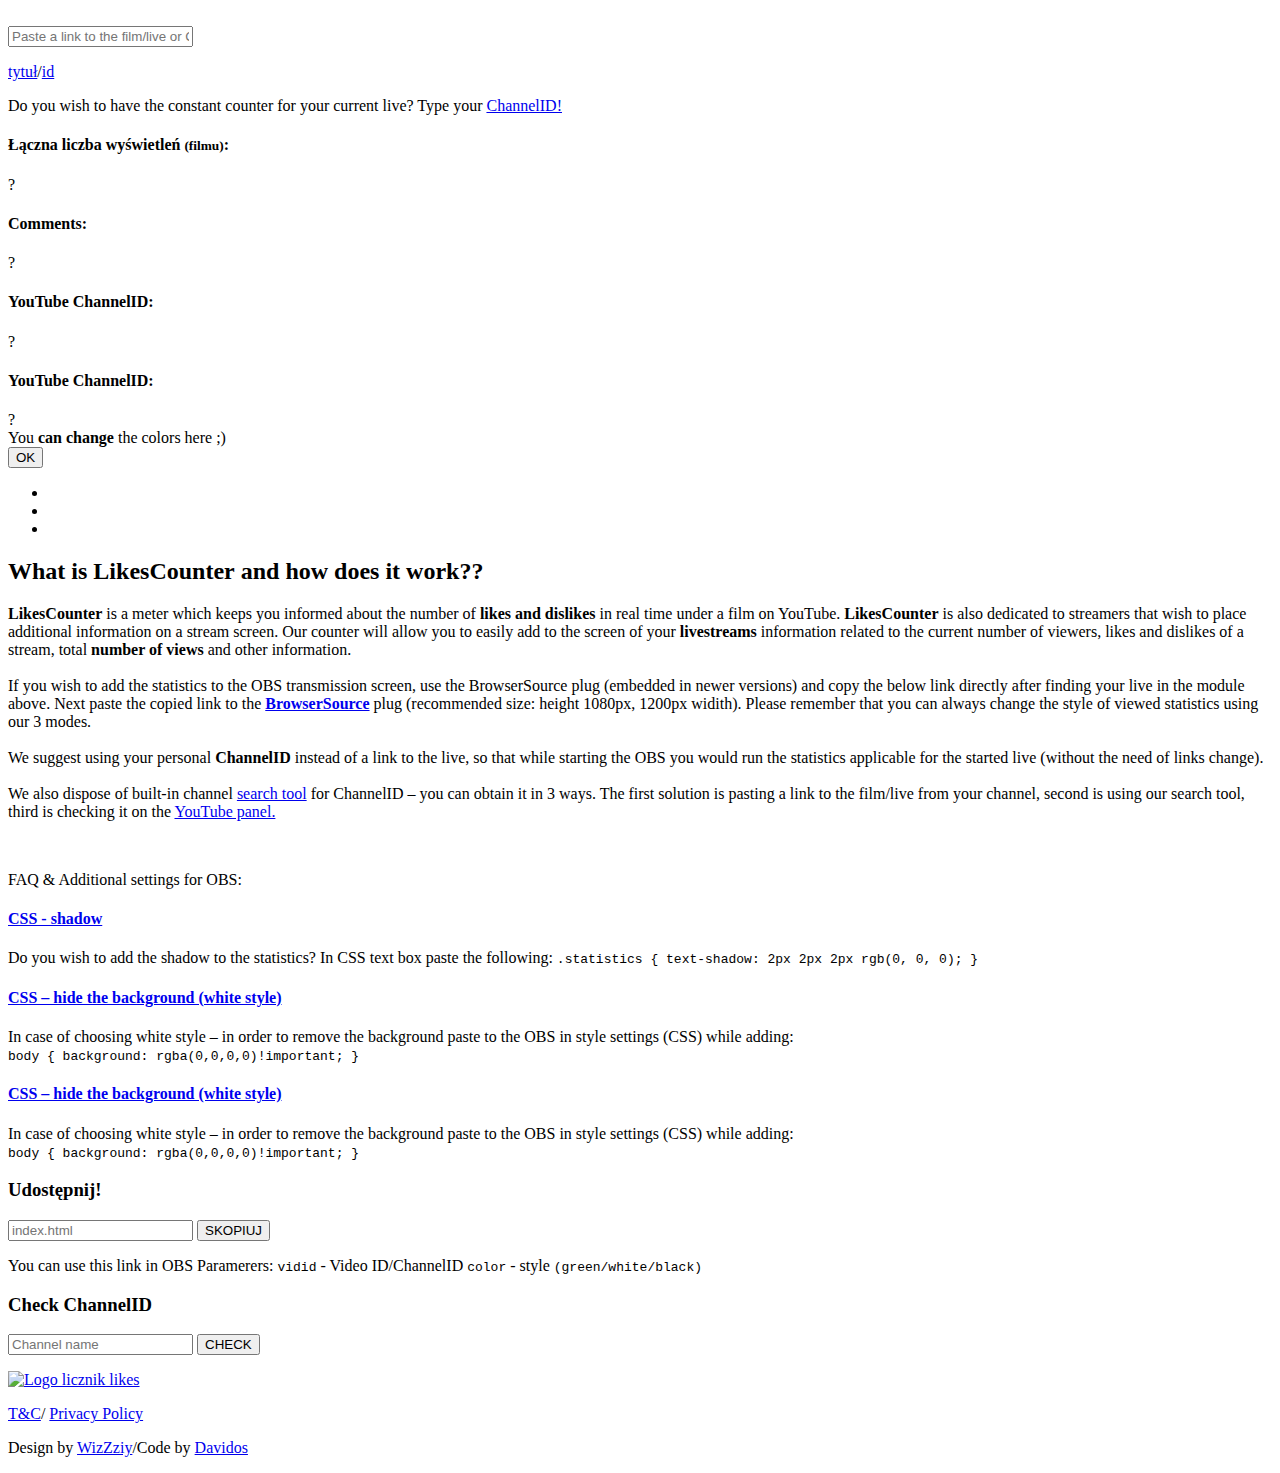
==== index359d.html @ feb71100 "Add files via upload" ====
<!DOCTYPE html>
<html lang="en">

<!-- Mirrored from likescounter.com/?color=black by HTTrack Website Copier/3.x [XR&CO'2014], Mon, 15 Feb 2021 17:49:05 GMT -->
<!-- Added by HTTrack --><meta http-equiv="content-type" content="text/html;charset=UTF-8" /><!-- /Added by HTTrack -->
<head>
    <meta charset="utf-8">
    <meta http-equiv="X-UA-Compatible" content="IE=edge">
    <meta name="viewport" content="width=device-width, initial-scale=1">
    <meta name="description" content="LikesCounter is a meter which keeps you informed about the number of likes and dislikes in real time under a film on YouTube.">
    <meta property="og:title" content="Realtime YouTube Likes Counter">
    <meta property="og:type" content="article">
    <meta property="og:url" content="index.html">
    <meta property="og:image" content="img/logo.png">
    <meta property="og:description" content="Likescounter is used to view the live likes dislikes and viewers number for any YouTube video with livestreams and OBS Support! Just type the video URL and enjoy the counter!">

    <link rel="apple-touch-icon" sizes="57x57" href="img/favicon/apple-icon-57x57.png">
    <link rel="apple-touch-icon" sizes="60x60" href="img/favicon/apple-icon-60x60.png">
    <link rel="apple-touch-icon" sizes="72x72" href="img/favicon/apple-icon-72x72.png">
    <link rel="apple-touch-icon" sizes="76x76" href="img/favicon/apple-icon-76x76.png">
    <link rel="apple-touch-icon" sizes="114x114" href="img/favicon/apple-icon-114x114.png">
    <link rel="apple-touch-icon" sizes="120x120" href="img/favicon/apple-icon-120x120.png">
    <link rel="apple-touch-icon" sizes="144x144" href="img/favicon/apple-icon-144x144.png">
    <link rel="apple-touch-icon" sizes="152x152" href="img/favicon/apple-icon-152x152.png">
    <link rel="apple-touch-icon" sizes="180x180" href="img/favicon/apple-icon-180x180.png">
    <link rel="icon" type="image/png" sizes="192x192"  href="img/favicon/android-icon-192x192.png">
    <link rel="icon" type="image/png" sizes="32x32" href="img/favicon/favicon-32x32.png">
    <link rel="icon" type="image/png" sizes="96x96" href="img/favicon/favicon-96x96.png">
    <link rel="icon" type="image/png" sizes="16x16" href="img/favicon/favicon-16x16.png">
    <meta name="theme-color" content="#00c853">


    <title>Realtime Video Likes Counter on Youtube (OBS Support)</title>

    <!-- Bootstrap core CSS -->
    <link href="css/bootstrap.min.css" rel="stylesheet">
    <link href='https://fonts.googleapis.com/css?family=Lato:300,400,700,900&amp;subset=latin,latin-ext' rel='stylesheet' type='text/css'>
    <link href="css/odometer-theme-default.css" rel="stylesheet">
    <link href="css/animate.css" rel="stylesheet">
    <link href="css/style7839.css?v=1.2" rel="stylesheet">

    <!-- HTML5 shim and Respond.js for IE8 support of HTML5 elements and media queries -->
    <!--[if lt IE 9]>
    <script src="https://oss.maxcdn.com/html5shiv/3.7.2/html5shiv.min.js"></script>
    <script src="https://oss.maxcdn.com/respond/1.4.2/respond.min.js"></script>
    <![endif]-->

    <script>
        (function(i,s,o,g,r,a,m){i['GoogleAnalyticsObject']=r;i[r]=i[r]||function(){
                (i[r].q=i[r].q||[]).push(arguments)},i[r].l=1*new Date();a=s.createElement(o),
            m=s.getElementsByTagName(o)[0];a.async=1;a.src=g;m.parentNode.insertBefore(a,m)
        })(window,document,'script','../www.google-analytics.com/analytics.js','ga');

        ga('create', 'UA-104508594-1', 'auto');
        ga('send', 'pageview');

    </script>
</head>

<body class="black">
<header>
    <div class="container">
        <div class="row">
            <div class="col-md-12 text-center">
                <a href="index.html" title="Realtime Youtube live likes counter" class="logo"><img src="img/logo.png" alt=""></a>
            </div>
            
        </div>
    </div>
</header>

<section class="selection">
    <div class="container">
        <div class="row">
            <div class="col-lg-8 col-md-12 center-block">
                <form action="#" method="get" id="formurl">
                    <input type="text" class="" name="vidid" id="vidid" placeholder="Paste a link to the film/live or ChannelID">
                </form>
                <p id="vidid-type"><a href="#" class="set-title">tytuł</a>/<a href="#" class="set-id">id</a> </p>
                <p class="slug">Do you wish to have the constant counter for your current live? Type your <a href="#searchchannel" data-toggle="tooltip" data-placement="top" title="Click and check">ChannelID!</a></p>

            </div>
        </div>
    </div>
</section>

<section class="statistics">
    <div class="container">
        <div class="row">
            <div class="col-md-12">
                <!--<h1>Tytuł: <span class="title"></span></h1>-->

                <div class="info"></div>
                <div class="counter" style="display: none">
                    <div class="line">
                        <div class="ov-likes">
                            <div class="ico"></div>
                            <span class="likes">?</span>
                        </div>
                        <div class="ov-dislikes">
                            <div class="ico"></div>
                            <span class="dislikes">?</span>
                        </div>
                    </div>

                    <div class="line l2">
                        <div class="ov-livestreamviewers">
                            <div class="ico"></div>
                            <span class="views">?</span>
                        </div>
                    </div>
                </div>
                <div class="channel-details">
                    <div class="row">
                        <div class="col-md-4 ov-views">
                            <h4>Łączna liczba wyświetleń <small>(filmu)</small>:</h4>
                            <span class="views-total">?</span>
                        </div>
                        <div class="col-md-4 ov-comments">
                            <h4>Comments:</h4>
                            <span class="comments">?</span>
                        </div>
                        <div class="col-md-4 ov-channelid">
                            <h4>YouTube ChannelID:</h4>
                            <span class="channelid">?</span>
                        </div>
                        <div class="col-md-4 ov-channelname">
                            <h4>YouTube ChannelID:</h4>
                            <span class="channelname">?</span>
                        </div>
                    </div>
                </div>

                <div class="details">
                    <span class="autor"></span>
                </div>

            </div>
        </div>
    </div>
</section>

<section class="about">
    <div class="container">
        <div class="row">
            <div class="col-md-12">
                <div class="colorselect">
                    <div class="infobox">
                        <div class="left">You <strong>can change </strong>the colors here ;)</div>
                        <button href="#" class="closebox">OK</button> </div>
                    <ul>
                                                <li><a href="index779e.html?color=green" class="green "></a></li>
                        <li><a href="index4dfb.html?color=white" class="white " ></a></li>
                        <li><a href="index359d.html?color=black" class="black active"></a></li>
                    </ul>
                </div>
            </div>
        </div>
        <div class="row">
            <div class="col-md-12 about-txt">
                <h2>What is <strong>LikesCounter</strong> and how does it work??</h2>
                <p><strong>LikesCounter</strong> is a meter which keeps you informed about the number of <strong>likes and dislikes</strong> in real time under a film on YouTube.

<strong>LikesCounter</strong> is also dedicated to streamers that wish to place additional information on a stream screen.
Our counter will allow you to easily add to the screen of your <strong>livestreams</strong> information  related to the current number of viewers, likes and dislikes of a stream, total <strong>number of views</strong> and other information.

                    <br>
                    <br> If you wish to add the statistics to the OBS transmission screen, use the BrowserSource plug (embedded in newer versions) and copy the below link directly after finding your live in the module above. Next paste the copied link to the <a href="https://www.youtube.com/watch?v=ABJbED2ngks" target="_blank"><strong>BrowserSource</strong></a> plug (recommended size: height 1080px, 1200px widith). Please remember that you can always change the style of viewed statistics using our 3 modes.


                    <br><br>We suggest using your personal <strong>ChannelID</strong> instead of a link to the live, so that while starting the OBS you would run the statistics applicable for the started live (without the need of links change).
                    <br><br>
                    We also dispose of built-in channel <a href="#searchchannel">search tool</a> for ChannelID – you can obtain it in 3 ways. The first solution is pasting a link to the film/live from your channel, second is using our search tool, third is checking it on the <a href="https://support.google.com/youtube/answer/3250431" target="_blank">YouTube panel.</a></p>
                <br><p>FAQ & Additional settings for OBS:</p>
                <div class="panel-group" id="accordion">
                    <div class="panel panel-default">
                        <div class="panel-heading">
                            <h4 class="panel-title">
                                <a data-toggle="collapse" data-parent="#accordion" href="#collapse1">CSS - shadow</a>
                            </h4>
                        </div>
                        <div id="collapse1" class="panel-collapse collapse">
                            <div class="panel-body">Do you wish to add the shadow to the statistics? In CSS text box paste the following: <code>.statistics { text-shadow: 2px 2px 2px rgb(0, 0, 0); }</code></div>
                        </div>
                    </div>
                    <div class="panel panel-default">
                        <div class="panel-heading">
                            <h4 class="panel-title">
                                <a data-toggle="collapse" data-parent="#accordion" href="#collapse2">CSS – hide the background (white style)</a>
                            </h4>
                        </div>
                        <div id="collapse2" class="panel-collapse collapse">
                            <div class="panel-body">In case of choosing white style – in order to remove the background paste to the OBS in style settings (CSS) while adding: <br>
                                <code>body { background: rgba(0,0,0,0)!important; }</code></div>
                        </div>
                    </div>
                    <div class="panel panel-default">
                        <div class="panel-heading">
                            <h4 class="panel-title">
                                <a data-toggle="collapse" data-parent="#accordion" href="#collapse2">CSS – hide the background (white style)</a>
                            </h4>
                        </div>
                        <div id="collapse2" class="panel-collapse collapse">
                            <div class="panel-body">In case of choosing white style – in order to remove the background paste to the OBS in style settings (CSS) while adding: <br>
                                <code>body { background: rgba(0,0,0,0)!important; }</code></div>
                        </div>
                    </div>
                </div>
            </div>
        </div>
        <div class="row">
            <div class="col-md-10 center-block share">
                <h3>Udostępnij!</h3>
                <div class="ov-share">
                    <input type="text" class="shareurl" id="shareurl" placeholder="index.html">
                    <button class="copy">SKOPIUJ</button>
                </div>
                <p class="parameters"><span class="big">You can use this link in OBS <span class="space"></span></span>
                    Paramerers:
                    <code>vidid</code> - Video ID/ChannelID <span class="space"></span>
                    <code>color</code> - style <kbd>(green/white/black)</kbd></p>
            </div>
        </div>
        <div class="row">
            <div class="col-md-10 center-block channelid">
                <h3>Check ChannelID</h3>
                <form action="#" method="get" id="formchannelid">
                    <input type="text" name="channel" id="searchchannel" class="searchchannel" placeholder="Channel name">
                    <input type="submit" class="submit" value="CHECK">
                </form>
                <ul class="channellist"></ul>
            </div>
        </div>
    </div>
</section>



<footer>
    <div class="container">
        <div class="row">
            <div class="col-md-6">
                <a href="index.html" title="Licznik youtube like"><img src="img/logo-footer.png" alt="Logo licznik likes"></a>
            </div>
            <div class="col-md-6 text-right right">
				<p class="terms"><a href="terms_and_conditions.html" title="terms and conditions" target="_blank">T&C</a><span>/</span> <a href="privacy_policy.html">Privacy Policy</a></p>
                <p>Design by <a href="http://wizzziy.pl/" title="WizZziy Graphic Designer, Web Designer, Grafik, Grafika" target="_blank">WizZziy</a><span>/</span>Code by <a href="http://davidos.pl/" title="Davidos - Programista, Front-end Developer, Web Developer, Full-Stack Developer, HTML, PHP" target="_blank">Davidos</a></p>
            </div>
        </div>
    </div>
</footer>


<!-- Bootstrap core JavaScript
================================================== -->
<!-- Placed at the end of the document so the pages load faster -->
<script src="../ajax.googleapis.com/ajax/libs/jquery/1.11.2/jquery.min.js"></script>
<script src="js/bootstrap.min.js"></script>
<script src="js/odometer.min.js"></script>
<script src="js/bootstrap-notify.min.js"></script>
<script>
    var langArr = {"page-desc":"LikesCounter is a meter which keeps you informed about the number of likes and dislikes in real time under a film on YouTube.","page-title":"Realtime Video Likes Counter on Youtube (OBS Support)","input-placeholder":"Paste a link to the film\/live or ChannelID","input-slug":"Do you wish to have the constant counter for your current live? Type your <a href=\"#searchchannel\" data-toggle=\"tooltip\" data-placement=\"top\" title=\"Click and check\">ChannelID!<\/a>","title":"tytu\u0142","total-views":"\u0141\u0105czna liczba wy\u015bwietle\u0144 <small>(filmu)<\/small>","comments":"Comments","channelid":"YouTube ChannelID","channelname":"Channel name","color-change":"You <strong>can change <\/strong>the colors here ;)","about-title":"What is <strong>LikesCounter<\/strong> and how does it work?","about-desc":"<strong>LikesCounter<\/strong> is a meter which keeps you informed about the number of <strong>likes and dislikes<\/strong> in real time under a film on YouTube.\n\n<strong>LikesCounter<\/strong> is also dedicated to streamers that wish to place additional information on a stream screen.\nOur counter will allow you to easily add to the screen of your <strong>livestreams<\/strong> information  related to the current number of viewers, likes and dislikes of a stream, total <strong>number of views<\/strong> and other information.\n\n                    <br>\n                    <br> If you wish to add the statistics to the OBS transmission screen, use the BrowserSource plug (embedded in newer versions) and copy the below link directly after finding your live in the module above. Next paste the copied link to the <a href=\"https:\/\/www.youtube.com\/watch?v=ABJbED2ngks\" target=\"_blank\"><strong>BrowserSource<\/strong><\/a> plug (recommended size: height 1080px, 1200px widith). Please remember that you can always change the style of viewed statistics using our 3 modes.\n\n\n                    <br><br>We suggest using your personal <strong>ChannelID<\/strong> instead of a link to the live, so that while starting the OBS you would run the statistics applicable for the started live (without the need of links change).\n                    <br><br>\n                    We also dispose of built-in channel <a href=\"#searchchannel\">search tool<\/a> for ChannelID \u2013 you can obtain it in 3 ways. The first solution is pasting a link to the film\/live from your channel, second is using our search tool, third is checking it on the <a href=\"https:\/\/support.google.com\/youtube\/answer\/3250431\" target=\"_blank\">YouTube panel.<\/a>","faq-title":"FAQ & Additional settings for OBS","faq-1-title":"CSS - shadow","faq-1":"Do you wish to add the shadow to the statistics? In CSS text box paste the following: <code>.statistics { text-shadow: 2px 2px 2px rgb(0, 0, 0); }<\/code>","faq-2-title":"CSS \u2013 hide the background (white style)","faq-2":"In case of choosing white style \u2013 in order to remove the background paste to the OBS in style settings (CSS) while adding: <br>\n                                <code>body { background: rgba(0,0,0,0)!important; }<\/code>","share":"Udost\u0119pnij!","copy":"SKOPIUJ","share-undertext":"<span class=\"big\">You can use this link in OBS <span class=\"space\"><\/span><\/span>\n                    Paramerers:\n                    <code>vidid<\/code> - Video ID\/ChannelID <span class=\"space\"><\/span>\n                    <code>color<\/code> - style <kbd>(green\/white\/black)<\/kbd>","channelid-title":"Check ChannelID","channelid-wrong":"Something wrong? Check <a href=\"https:\/\/support.google.com\/youtube\/answer\/3250431\" target=\"_blank\">youtube help about ChannelID.<\/a>","channel-name":"Channel name","check":"CHECK","notify-info":"Information:","notify-problems-google-api-key":"We had problems with counter because YouTube has too low request limits per day - we didn\\'t know that this counter has that much interest :)<br> We added new keys and optimalized code - <strong>problem fixed<\/strong>","error-wrong-id":"Wrong ID","error-wrong-id-channel":"Wrong Channel ID","live-ended":"LIVE ended at","error-no-live":"No livestream found for this channel or wrong ID, retrying.."};
    function getTrans(name) {
        return langArr[name];
    }
</script>
<script src="js/script.js"></script>
<script src="js/notificationsf9e3.js?v=1.1"></script>

</body>

<!-- Mirrored from likescounter.com/?color=black by HTTrack Website Copier/3.x [XR&CO'2014], Mon, 15 Feb 2021 17:49:05 GMT -->
</html>
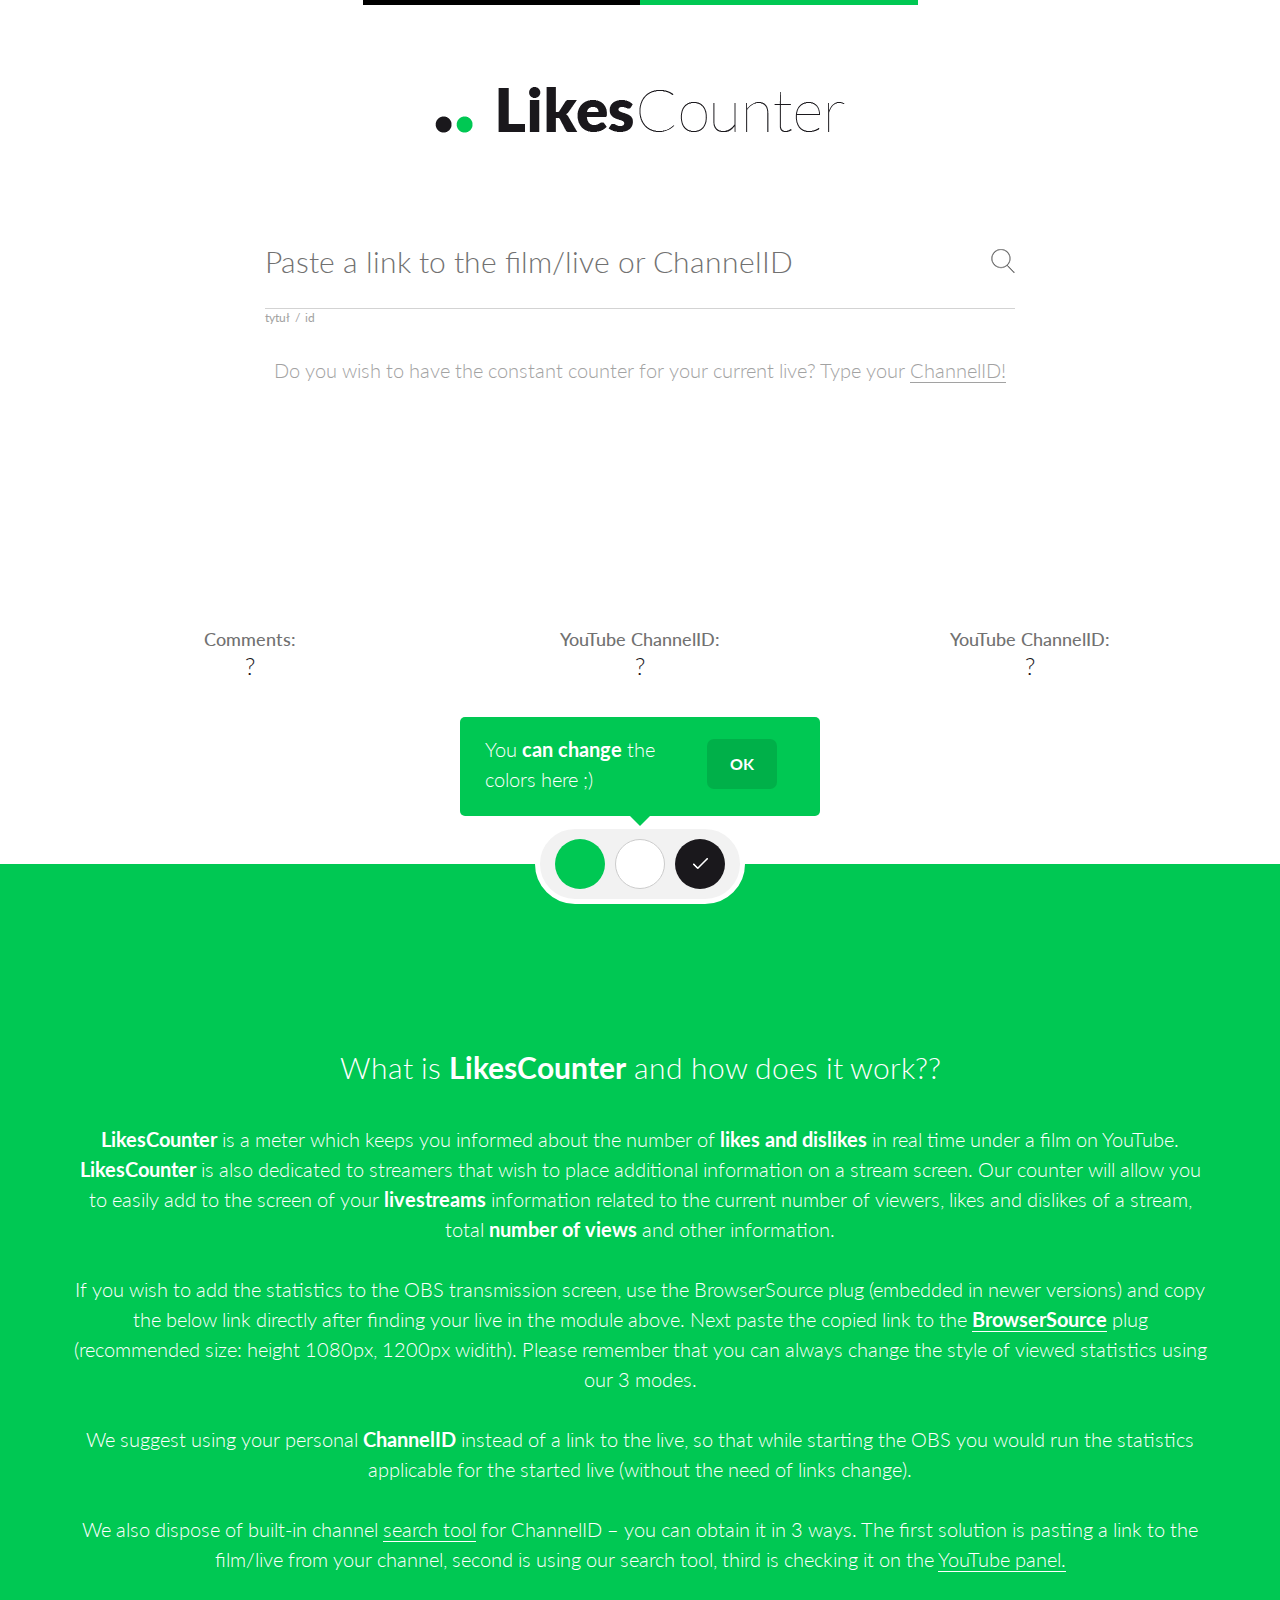
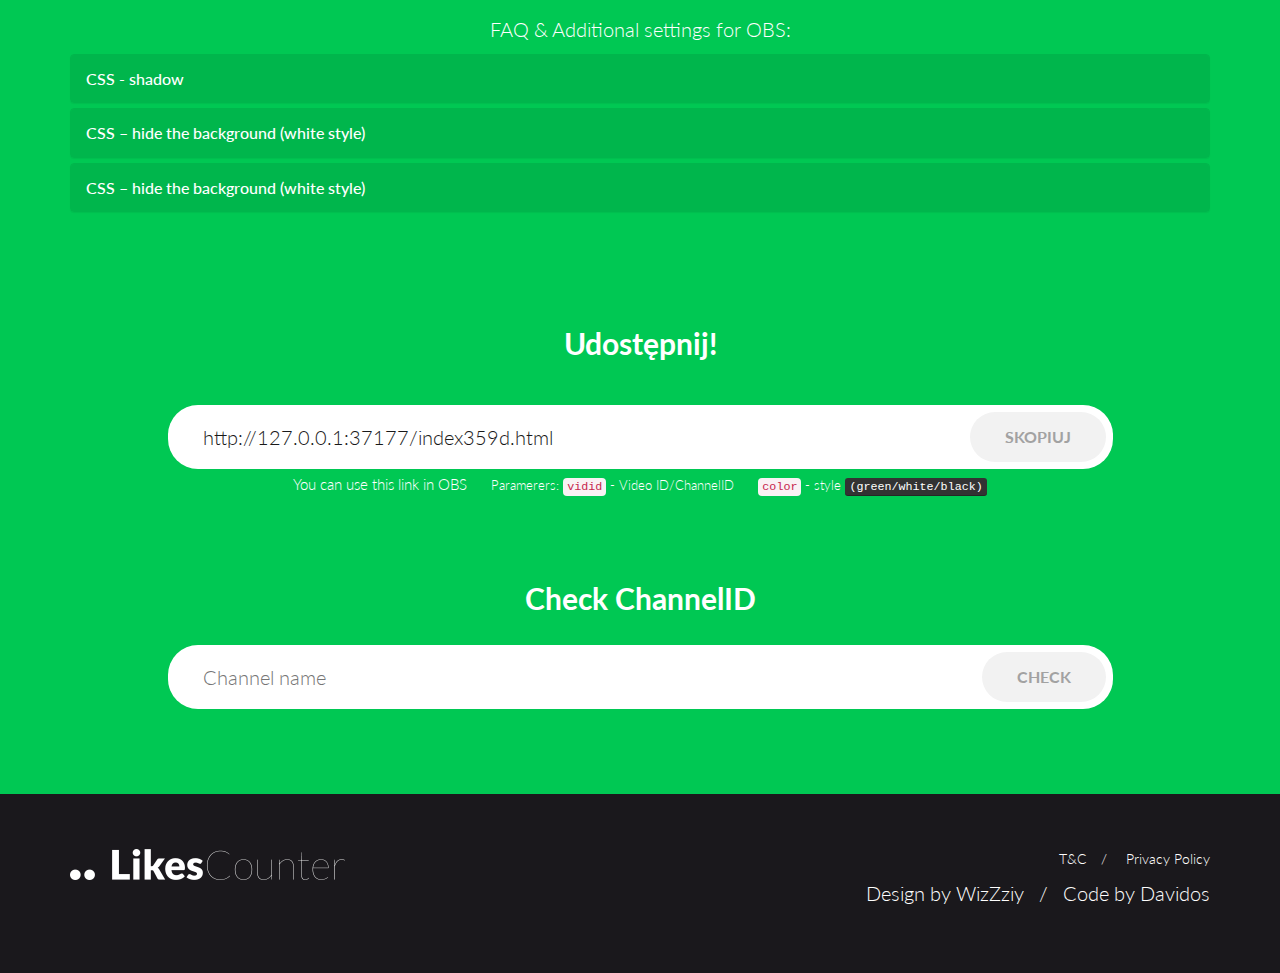
==== commit 8253997b: "updated code with local jquery" ====
--- a/index359d.html
+++ b/index359d.html
@@ -45,16 +45,6 @@
     <script src="https://oss.maxcdn.com/respond/1.4.2/respond.min.js"></script>
     <![endif]-->
 
-    <script>
-        (function(i,s,o,g,r,a,m){i['GoogleAnalyticsObject']=r;i[r]=i[r]||function(){
-                (i[r].q=i[r].q||[]).push(arguments)},i[r].l=1*new Date();a=s.createElement(o),
-            m=s.getElementsByTagName(o)[0];a.async=1;a.src=g;m.parentNode.insertBefore(a,m)
-        })(window,document,'script','../www.google-analytics.com/analytics.js','ga');
-
-        ga('create', 'UA-104508594-1', 'auto');
-        ga('send', 'pageview');
-
-    </script>
 </head>
 
 <body class="black">
@@ -254,7 +244,7 @@
 <!-- Bootstrap core JavaScript
 ================================================== -->
 <!-- Placed at the end of the document so the pages load faster -->
-<script src="../ajax.googleapis.com/ajax/libs/jquery/1.11.2/jquery.min.js"></script>
+<script src="js/jquery.js"></script>
 <script src="js/bootstrap.min.js"></script>
 <script src="js/odometer.min.js"></script>
 <script src="js/bootstrap-notify.min.js"></script>
--- a/css/odometer-theme-default.css
+++ b/css/odometer-theme-default.css
@@ -0,0 +1,89 @@
+.odometer.odometer-auto-theme, .odometer.odometer-theme-default {
+  display: inline-block;
+  vertical-align: middle;
+  *vertical-align: auto;
+  *zoom: 1;
+  *display: inline;
+  position: relative;
+}
+.odometer.odometer-auto-theme .odometer-digit, .odometer.odometer-theme-default .odometer-digit {
+  display: inline-block;
+  vertical-align: middle;
+  *vertical-align: auto;
+  *zoom: 1;
+  *display: inline;
+  position: relative;
+}
+.odometer.odometer-auto-theme .odometer-digit .odometer-digit-spacer, .odometer.odometer-theme-default .odometer-digit .odometer-digit-spacer {
+  display: inline-block;
+  vertical-align: middle;
+  *vertical-align: auto;
+  *zoom: 1;
+  *display: inline;
+  visibility: hidden;
+}
+.odometer.odometer-auto-theme .odometer-digit .odometer-digit-inner, .odometer.odometer-theme-default .odometer-digit .odometer-digit-inner {
+  text-align: left;
+  display: block;
+  position: absolute;
+  top: 0;
+  left: 0;
+  right: 0;
+  bottom: 0;
+  overflow: hidden;
+}
+.odometer.odometer-auto-theme .odometer-digit .odometer-ribbon, .odometer.odometer-theme-default .odometer-digit .odometer-ribbon {
+  display: block;
+}
+.odometer.odometer-auto-theme .odometer-digit .odometer-ribbon-inner, .odometer.odometer-theme-default .odometer-digit .odometer-ribbon-inner {
+  display: block;
+  -webkit-backface-visibility: hidden;
+}
+.odometer.odometer-auto-theme .odometer-digit .odometer-value, .odometer.odometer-theme-default .odometer-digit .odometer-value {
+  display: block;
+  -webkit-transform: translateZ(0);
+}
+.odometer.odometer-auto-theme .odometer-digit .odometer-value.odometer-last-value, .odometer.odometer-theme-default .odometer-digit .odometer-value.odometer-last-value {
+  position: absolute;
+}
+.odometer.odometer-auto-theme.odometer-animating-up .odometer-ribbon-inner, .odometer.odometer-theme-default.odometer-animating-up .odometer-ribbon-inner {
+  -webkit-transition: -webkit-transform 2s;
+  -moz-transition: -moz-transform 2s;
+  -ms-transition: -ms-transform 2s;
+  -o-transition: -o-transform 2s;
+  transition: transform 2s;
+}
+.odometer.odometer-auto-theme.odometer-animating-up.odometer-animating .odometer-ribbon-inner, .odometer.odometer-theme-default.odometer-animating-up.odometer-animating .odometer-ribbon-inner {
+  -webkit-transform: translateY(-100%);
+  -moz-transform: translateY(-100%);
+  -ms-transform: translateY(-100%);
+  -o-transform: translateY(-100%);
+  transform: translateY(-100%);
+}
+.odometer.odometer-auto-theme.odometer-animating-down .odometer-ribbon-inner, .odometer.odometer-theme-default.odometer-animating-down .odometer-ribbon-inner {
+  -webkit-transform: translateY(-100%);
+  -moz-transform: translateY(-100%);
+  -ms-transform: translateY(-100%);
+  -o-transform: translateY(-100%);
+  transform: translateY(-100%);
+}
+.odometer.odometer-auto-theme.odometer-animating-down.odometer-animating .odometer-ribbon-inner, .odometer.odometer-theme-default.odometer-animating-down.odometer-animating .odometer-ribbon-inner {
+  -webkit-transition: -webkit-transform 2s;
+  -moz-transition: -moz-transform 2s;
+  -ms-transition: -ms-transform 2s;
+  -o-transition: -o-transform 2s;
+  transition: transform 2s;
+  -webkit-transform: translateY(0);
+  -moz-transform: translateY(0);
+  -ms-transform: translateY(0);
+  -o-transform: translateY(0);
+  transform: translateY(0);
+}
+
+.odometer.odometer-auto-theme, .odometer.odometer-theme-default {
+  /*font-family: "Helvetica Neue", sans-serif;*/
+  line-height: 1.1em;
+}
+.odometer.odometer-auto-theme .odometer-value, .odometer.odometer-theme-default .odometer-value {
+  text-align: center;
+}
--- a/css/style7839.css
+++ b/css/style7839.css
@@ -0,0 +1 @@
+body{font-family:'Lato', sans-serif}body:before{content:' ';height:5px;width:555px;position:absolute;top:0;left:0;right:0;margin-left:auto;margin-right:auto;background-color:#000000;*zoom:1;filter:progid:DXImageTransform.Microsoft.gradient(gradientType=1, startColorstr='#FF000000', endColorstr='#FF00C853');background-image:url('[data-uri]');background-size:100%;background-image:-webkit-gradient(linear, 0% 50%, 100% 50%, color-stop(0%, #000000),color-stop(50%, #000000),color-stop(50%, #00c853),color-stop(100%, #00c853));background-image:-moz-linear-gradient(left, #000000 0%,#000000 50%,#00c853 50%,#00c853 100%);background-image:-webkit-linear-gradient(left, #000000 0%,#000000 50%,#00c853 50%,#00c853 100%);background-image:linear-gradient(to right, #000000 0%,#000000 50%,#00c853 50%,#00c853 100%)}.center-block{float:none}header .logo{display:inline-block;margin:75px auto}header .logo img{max-width:100%}header .lang-select{position:absolute;top:15px;right:15px}header .lang-select select{background:transparent;padding:0px;border:0;color:#717171;border-bottom:1px solid #a2a2a2;box-sizing:content-box}.selection{text-align:center}.selection ::-webkit-input-placeholder{color:#717171}.selection ::-moz-placeholder{color:#717171}.selection :-ms-input-placeholder{color:#717171}.selection :-moz-placeholder{color:#717171}.selection input{border:0;border-bottom:1px solid #d3d3d3;box-shadow:none;background:url("../img/ico-search.png") center right no-repeat;padding:25px 30px 25px 0;border-radius:0;width:100%;font-size:30px;color:#717171;font-weight:300}.selection input:focus,.selection input:active{outline:none}.selection #vidid-type{font-size:12px;color:#a2a2a2;margin:0;text-align:left;margin-left:-5px}.selection #vidid-type a{padding:0px 5px;color:#a2a2a2}.selection .slug{font-size:20px;color:#a2a2a2;margin-top:30px;font-weight:300}.selection .slug a{text-decoration:none;color:#a2a2a2;border-bottom:1px solid #a2a2a2}body.black{background:transparent}body.black .statistics .counter .ov-likes .ico{background:none;width:79px}body.black .statistics .counter .ov-likes .ico:before{background-image:url("../img/black/ico-like.png");margin-top:5px}body.black .statistics .counter .ov-likes .likes{color:#1a181c}body.black .statistics .counter .ov-dislikes .ico{background:none;width:79px}body.black .statistics .counter .ov-dislikes .ico:before{background-image:url("../img/black/ico-dislike.png")}body.black .statistics .counter .ov-dislikes .dislikes{color:#1a181c}body.black .statistics .counter .ov-livestreamviewers .ico{background-image:url("../img/black/ico-eye.png")}body.black .statistics .counter .ov-livestreamviewers .views{color:#1a181c}body.white{background:#000}body.white:before{*zoom:1;filter:progid:DXImageTransform.Microsoft.gradient(gradientType=1, startColorstr='#FFFFFFFF', endColorstr='#FF00C853');background-image:url('[data-uri]');background-size:100%;background-image:-webkit-gradient(linear, 0% 50%, 100% 50%, color-stop(0%, #ffffff),color-stop(50%, #ffffff),color-stop(50%, #00c853),color-stop(100%, #00c853));background-image:-moz-linear-gradient(left, #ffffff 0%,#ffffff 50%,#00c853 50%,#00c853 100%);background-image:-webkit-linear-gradient(left, #ffffff 0%,#ffffff 50%,#00c853 50%,#00c853 100%);background-image:linear-gradient(to right, #ffffff 0%,#ffffff 50%,#00c853 50%,#00c853 100%)}body.white .lang-select select{color:#fff;border-color:#fff}body.white .selection{color:#fff}body.white .selection input{color:#fff}body.white .selection .slug{color:#fff}body.white .selection a{color:#fff}body.white .selection #vidid-type a{color:#fff}body.white .statistics .counter .ov-likes .ico{background:none;width:79px}body.white .statistics .counter .ov-likes .ico:before{margin-top:5px}body.white .statistics .counter .ov-likes .likes{color:#fff}body.white .statistics .counter .ov-dislikes .ico{background:none;width:79px}body.white .statistics .counter .ov-dislikes .dislikes{color:#fff}body.white .statistics .counter .ov-livestreamviewers .ico{background-image:url("../img/white/ico-eye.png")}body.white .statistics .counter .ov-livestreamviewers .views{color:#fff}body.white .statistics .channel-details{color:#fff}.statistics{margin-top:75px}.statistics .info{position:absolute;top:-30px;left:0;right:0;text-align:center;color:#717171;font-size:24px;font-weight:bold;height:35px}.statistics .counter{overflow:hidden}.statistics .counter .ov-likes{float:left;overflow:hidden;max-width:50%}.statistics .counter .ov-likes .ico{float:left;background:url("../img/like-bg.png");height:195px;width:195px;position:relative}.statistics .counter .ov-likes .ico:before{content:' ';position:absolute;background:url("../img/ico-like.png") center center no-repeat;top:50px;width:79px;height:80px;z-index:5;left:0;right:0;margin-left:auto;margin-right:auto}.statistics .counter .ov-likes .likes{float:left;font-size:70px;color:#00c853;font-weight:900;margin-top:60px;margin-left:40px}.statistics .counter .ov-dislikes{float:right;overflow:hidden;max-width:50%}.statistics .counter .ov-dislikes .ico{float:right;background:url("../img/dislike-bg.png");height:195px;width:195px;position:relative}.statistics .counter .ov-dislikes .ico:before{content:' ';position:absolute;background:url("../img/ico-dislike.png") center center no-repeat;top:62px;width:79px;height:80px;z-index:5;left:0;right:0;margin-left:auto;margin-right:auto}.statistics .counter .ov-dislikes .dislikes{float:right;font-size:70px;color:#d32f2f;font-weight:900;margin-top:60px;margin-right:40px}.statistics .counter .ov-livestreamviewers{text-align:center;margin-top:120px}.statistics .counter .ov-livestreamviewers .ico{background:url("../img/ico-eye.png");height:42px;width:70px;position:relative;display:inline-block;vertical-align:middle}.statistics .counter .ov-livestreamviewers .views{font-size:50px;color:#616161;font-weight:900;margin-right:40px;margin-left:25px;display:inline-block;vertical-align:middle}.statistics .counter .ov-livestreamviewers.live-on .ico:before{content:' ';position:absolute;width:15px;height:15px;top:-2px;right:5px;background:#d32f2f;border:3px solid #fff;border-radius:50%;box-sizing:content-box;animation:3s pulse infinite ease}.statistics .line{overflow:hidden}.statistics .channel-details{font-size:24px;font-weight:300;margin-top:160px;color:#1a181c;text-align:center}.statistics .channel-details h4{color:#717171;margin:0 0px}.statistics .channel-details .ov-views{display:none}.about{margin-top:180px;background:#00c853;color:#fff;font-size:20px;font-weight:300;line-height:30px;text-align:center;padding-bottom:75px}.about h2{font-size:30px;font-weight:300;margin:130px 0 40px 0}.about .about-txt a{color:#fff;text-decoration:none;border-bottom:1px solid #fff}.about .colorselect{text-align:center;margin-top:-40px;position:relative}.about .colorselect .infobox{position:absolute;bottom:105px;left:0;right:0;display:none;background:#00c853;color:#fff;border-radius:5px;font-size:20px;width:360px;max-width:100%;margin:0px auto;padding:17px 25px 22px;text-align:left}.about .colorselect .infobox .left{width:70%;display:inline-block;vertical-align:middle}.about .colorselect .infobox .closebox{display:inline-block;vertical-align:middle;background:#00b049;border:0;padding:10px 23px;font-size:16px;font-weight:bold;box-shadow:none;border-radius:7px}.about .colorselect .infobox:before{position:absolute;bottom:-10px;left:0;right:0;margin:0 auto;content:' ';width:0;height:0;border-left:10px solid transparent;border-right:10px solid transparent;border-top:10px solid #00c853}.about .colorselect ul{list-style:none;padding:10px;border-radius:50px;text-align:center;background:#f2f2f2;border:5px solid #fff;width:auto;display:inline-block}.about .colorselect ul li{float:left;display:block;width:50px;height:50px;margin:0 5px}.about .colorselect ul li a{display:inline-block;width:50px;height:50px;background:#00c853;border-radius:50%;position:relative}.about .colorselect ul li a.white{background:#fff;border:1px solid #ccc}.about .colorselect ul li a.white:before{background:url("../img/ico-tick-black.png") center center no-repeat}.about .colorselect ul li a.black{background:#1a181c}.about .colorselect ul li a:before{display:none;content:' ';background:url("../img/ico-tick.png") center center no-repeat;width:50px;height:50px;position:absolute;top:0;right:0}.about .colorselect ul li a:hover:before,.about .colorselect ul li a.active:before{display:block}.about .share{margin-top:95px}.about .share h3{font-size:30px;font-weight:bold;margin-bottom:45px;margin-top:0}.about .share .ov-share{position:relative}.about .share .ov-share .shareurl{color:#191919;font-size:20px;border-radius:30px;padding:17px 160px 17px 35px;border:0;width:100%}.about .share .ov-share .copy{position:absolute;top:7px;right:7px;text-transform:uppercase;color:#a2a2a2;font-size:16px;font-weight:bold;background:#f2f2f2;border-radius:30px;border:0;padding:10px 35px}.about .share .parameters{font-size:13px;margin-bottom:0px}.about .share .parameters .big{font-size:15px}.about .share .parameters .space{padding:0 10px}.about .channelid{margin-top:80px}.about .channelid h3{font-size:30px;font-weight:bold;margin-bottom:30px;margin-top:0}.about .channelid form{position:relative}.about .channelid .searchchannel{color:#191919;font-size:20px;border-radius:30px;padding:17px 160px 17px 35px;border:0;width:100%}.about .channelid .submit{position:absolute;top:7px;right:7px;text-transform:uppercase;color:#a2a2a2;font-size:16px;font-weight:bold;background:#f2f2f2;border-radius:30px;border:0;display:inline-block;width:auto;padding:10px 35px}.about .channelid .channellist{list-style:none;padding:0;text-align:left}.about .channelid .channellist img{float:left;margin-right:15px;width:130px;height:130px;border-radius:50%}.about .channelid .channellist .channelId{margin-top:5px}.about .channelid .channellist a{color:#fff;text-decoration:none;border-bottom:1px solid #fff}.about .channelid .channellist li{overflow:hidden;margin-top:30px}.about .channelid .channellist .youtube-help{font-weight:bold;margin-top:20px;font-size:20px;text-align:center}.about #accordion{text-align:left}.about #accordion .panel{border:1px solid #00b64c;background:transparent}.about #accordion .panel-heading{background:#00b64c;border-color:#00b64c;padding:0}.about #accordion .panel-heading a{display:block;width:100%;padding:15px 15px;border:0}.about #accordion .panel-body{border-color:#00b64c}footer{background:#1a181c;color:#fffefe;padding:55px 0}footer .right{font-size:20px;font-weight:300}footer .right a{color:#fffefe}footer .right span{padding:0 15px}footer .right .terms{font-size:14px}@keyframes pulse{0%{background:#614d4d}30%{background:#d32f2f}70%{background:#d32f2f}100%{background:#614d4d}}@media only screen and (max-width: 992px){.statistics .counter .ov-likes{margin-bottom:50px}.statistics .counter .ov-likes,.statistics .counter .ov-dislikes{text-align:center}.statistics .counter .ov-likes .ico,.statistics .counter .ov-dislikes .ico{float:none;margin:0 auto}.statistics .counter .ov-likes .likes,.statistics .counter .ov-likes .dislikes,.statistics .counter .ov-dislikes .likes,.statistics .counter .ov-dislikes .dislikes{margin:30px 0;float:none}.statistics .channel-details{margin-top:60px}footer{text-align:center !important}footer .right{text-align:center !important;margin-top:40px}}@media only screen and (max-width: 768px){body:before{width:100%}header .logo{margin:30px auto 20px}.statistics{margin-top:50px}.statistics .counter .ov-livestreamviewers{margin-top:40px}.about h2{margin-top:60px}}@media only screen and (max-width: 480px){.statistics .counter .ov-likes,.statistics .counter .ov-dislikes{width:100%;max-width:100%;float:none}.about .colorselect .infobox{display:none !important}.about .channelid .channellist img{float:none;display:block;margin:0 auto 15px}}
